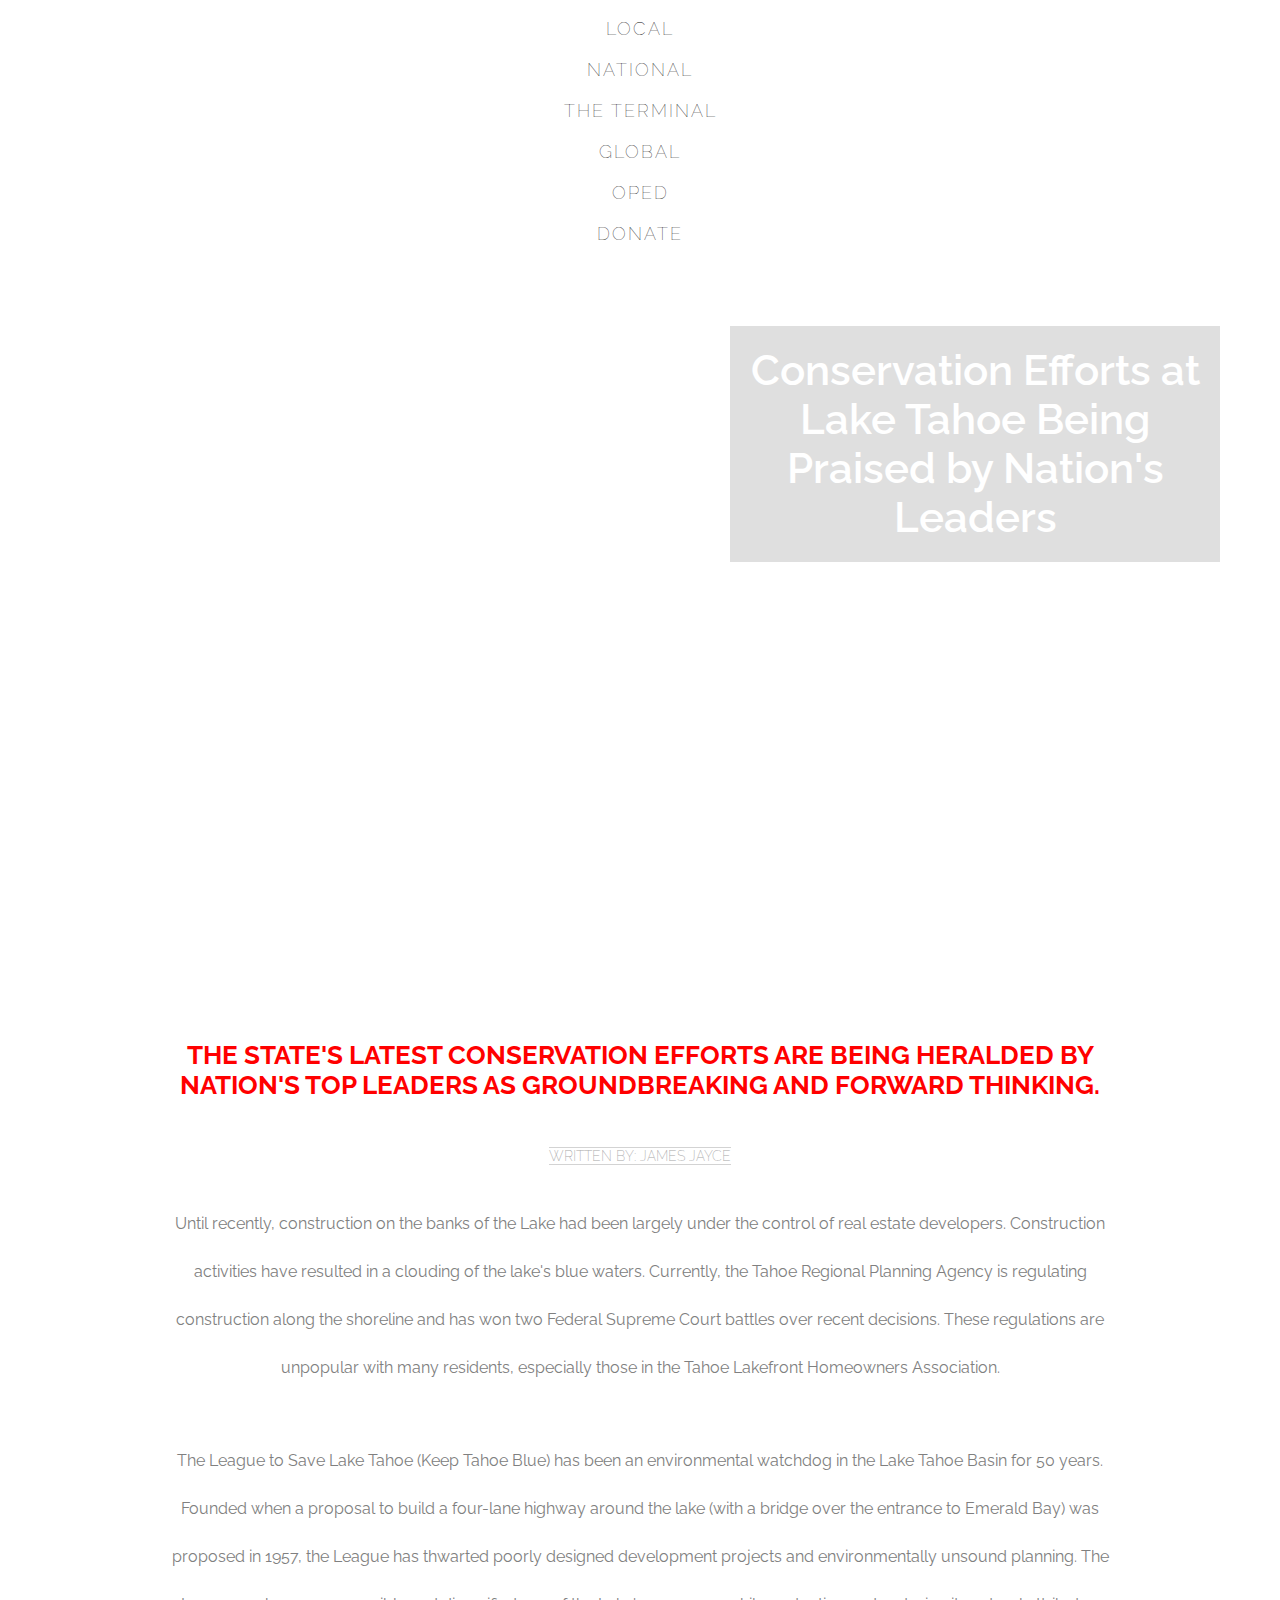
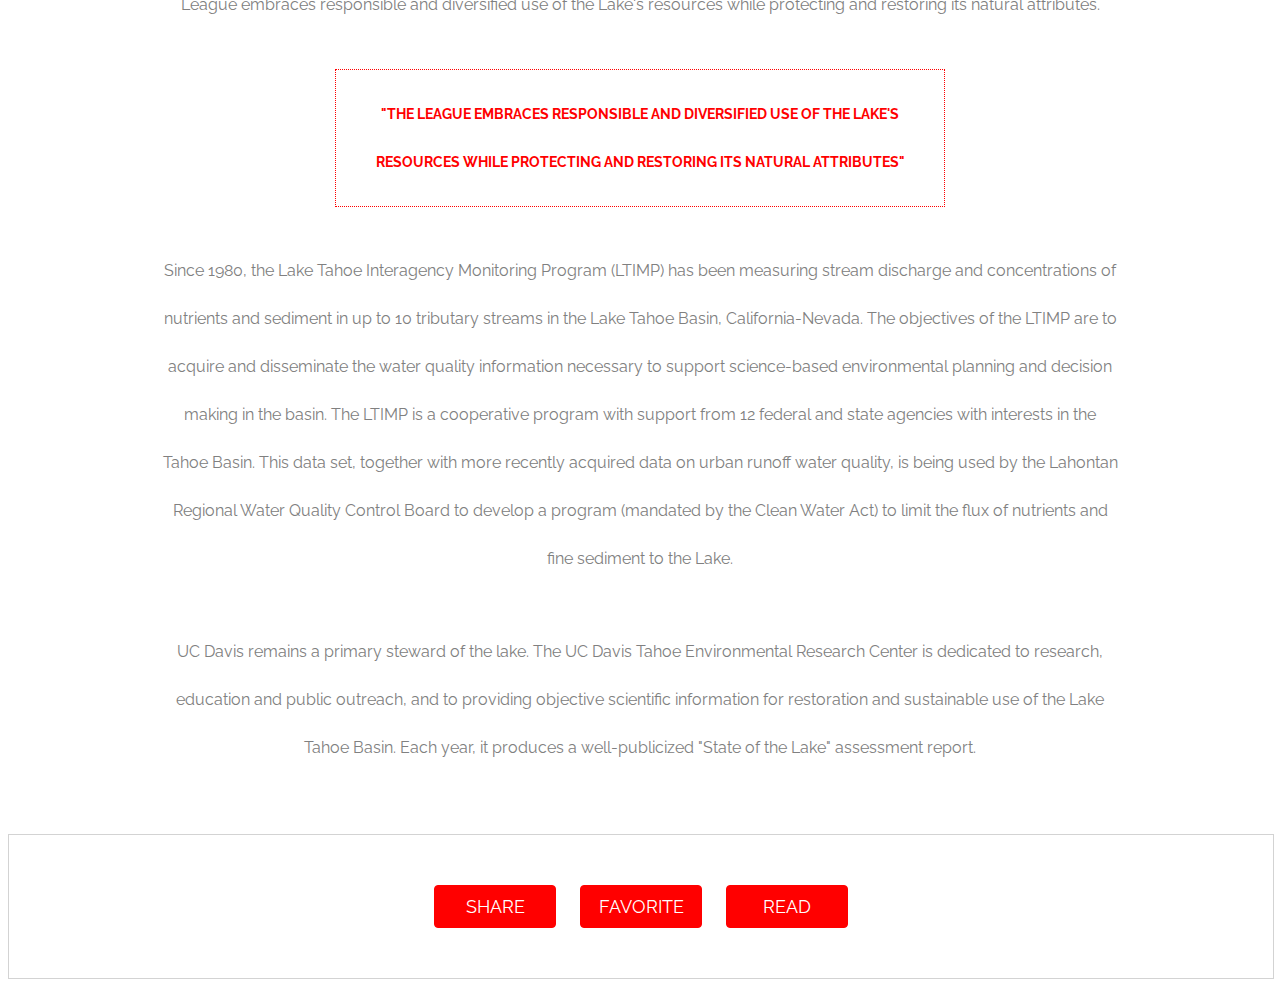
==== canoe/index.html @ c24b3196 "create a canoe page" ====
<!DOCTYPE html>
<html>
<head>
    <title>The Terminal - Your Source for Fact-Based News</title>
    <link href="https://fonts.googleapis.com/css?family=Amatic+SC|Raleway:100,200,600,700" rel="stylesheet">
    <link rel="stylesheet" type="text/css" href="style.css">
</head>
<body>

<nav class="navigation">
    <ul>
        <li>LOCAL</li>
        <li>NATIONAL</li>
        <li class="logo">THE TERMINAL</li>
        <li>GLOBAL</li>
        <li>OPED</li>
        <li class="donate">DONATE</li>
    </ul>
</nav>

<div id="banner">
    <div class="content">
        <h1>Conservation Efforts at Lake Tahoe Being Praised by Nation's Leaders</h1>
    </div>
</div>

<div id="main" class="content">
    <h3>THE STATE'S LATEST CONSERVATION EFFORTS ARE BEING HERALDED BY NATION'S TOP LEADERS AS GROUNDBREAKING AND FORWARD THINKING.</h3>
    <span class="byline">WRITTEN BY: JAMES JAYCE</span>
    <p>Until recently, construction on the banks of the Lake had been largely under the control of real estate developers. Construction activities have resulted in a clouding of the lake's blue waters. Currently, the Tahoe Regional Planning Agency is regulating construction along the shoreline and has won two Federal Supreme Court battles over recent decisions. These regulations are unpopular with many residents, especially those in the Tahoe Lakefront Homeowners Association.</p>

    <p>The League to Save Lake Tahoe (Keep Tahoe Blue) has been an environmental watchdog in the Lake Tahoe Basin for 50 years. Founded when a proposal to build a four-lane highway around the lake (with a bridge over the entrance to Emerald Bay) was proposed in 1957, the League has thwarted poorly designed development projects and environmentally unsound planning. The League embraces responsible and diversified use of the Lake's resources while protecting and restoring its natural attributes.</p>

    <div class="pull-quote">
        <h2>"THE LEAGUE EMBRACES RESPONSIBLE AND DIVERSIFIED USE OF THE LAKE'S RESOURCES WHILE PROTECTING AND RESTORING ITS NATURAL ATTRIBUTES"</h2>
    </div>

    <p>Since 1980, the Lake Tahoe Interagency Monitoring Program (LTIMP) has been measuring stream discharge and concentrations of nutrients and sediment in up to 10 tributary streams in the Lake Tahoe Basin, California-Nevada. The objectives of the LTIMP are to acquire and disseminate the water quality information necessary to support science-based environmental planning and decision making in the basin. The LTIMP is a cooperative program with support from 12 federal and state agencies with interests in the Tahoe Basin. This data set, together with more recently acquired data on urban runoff water quality, is being used by the Lahontan Regional Water Quality Control Board to develop a program (mandated by the Clean Water Act) to limit the flux of nutrients and fine sediment to the Lake.</p>

    <p>UC Davis remains a primary steward of the lake. The UC Davis Tahoe Environmental Research Center is dedicated to research, education and public outreach, and to providing objective scientific information for restoration and sustainable use of the Lake Tahoe Basin. Each year, it produces a well-publicized "State of the Lake" assessment report.</p>
</div>

<div class="share">
    <a href="#">SHARE</a>
    <a href="#">FAVORITE</a>
    <a href="#">READ</a>
</div>

</body>
</html>
---- canoe/style.css ----
body {
    background-color: white;
    font-family: 'Raleway', sans-serif;
}

.navigation ul {
    margin: 0;
    padding: 0;
    text-align: center;
}

.navigation li {
    font-weight: 100;
    letter-spacing: 2px;
    padding: 10px;
    font-size: 18px;
}

#banner {
    background-image: url("https://s3.amazonaws.com/codecademy-content/courses/web-101/unit-6/htmlcss1-img_tahoe.jpeg");
    background-size: cover;
    background-position: bottom center;
    height: 700px;
    width: 100%;
}

#banner .content h1 {
    border: 2px solid white;
    float: right;
    width: 450px;
    margin-right: 50px;
    margin-top: 70px;
    padding: 20px;
    background-color: rgba(150, 150, 150, 0.3);
}

#main {
    margin: 0 auto;
    padding: 40px;
    text-align: center;
    width: 1000px;
    height: 1400px;
}

h1 {
    color: white;
    font-size: 42px;
    font-weight: 600;
    text-align: center;
}

h2 {
    border: 1px dotted red;
    color: red;
    font-size: 14px;
    line-height: 48px;
    padding: 20px 30px;
    margin: 30px 20px;
    text-align: center;
}

h3 {
    color: red;
    font-size: 26px;
    font-weight: 700;
    padding: 20px 10px;
}

p {
    color: grey;
    font-size: 16px;
    line-height: 48px;
    margin-top: 25px;
    padding: 10px 20px;
}

.pull-quote {
    margin: 0 auto;
    width: 650px;
}

.byline {
    border-bottom: 1px solid LightGrey;
    border-top: 1px solid LightGrey;
    color: DarkGrey;
    font-size: 14px;
    font-weight: 200;
}

.share {
    border: 1px solid LightGrey;
    padding: 40px 0px;
    position: relative;
    text-align: center;
    width: 100%;
}

.share a {
    background: red;
    border: 1px solid red;
    border-radius: 4px;
    color: white;
    display: inline-block;
    margin: 10px;
    padding: 10px;
    text-decoration: none;
    font-size: 18px;
    width: 100px;
}

.share a:hover {
    background: white;
    border: 1px solid red;
    color: red;
    font-weight: 600;
}
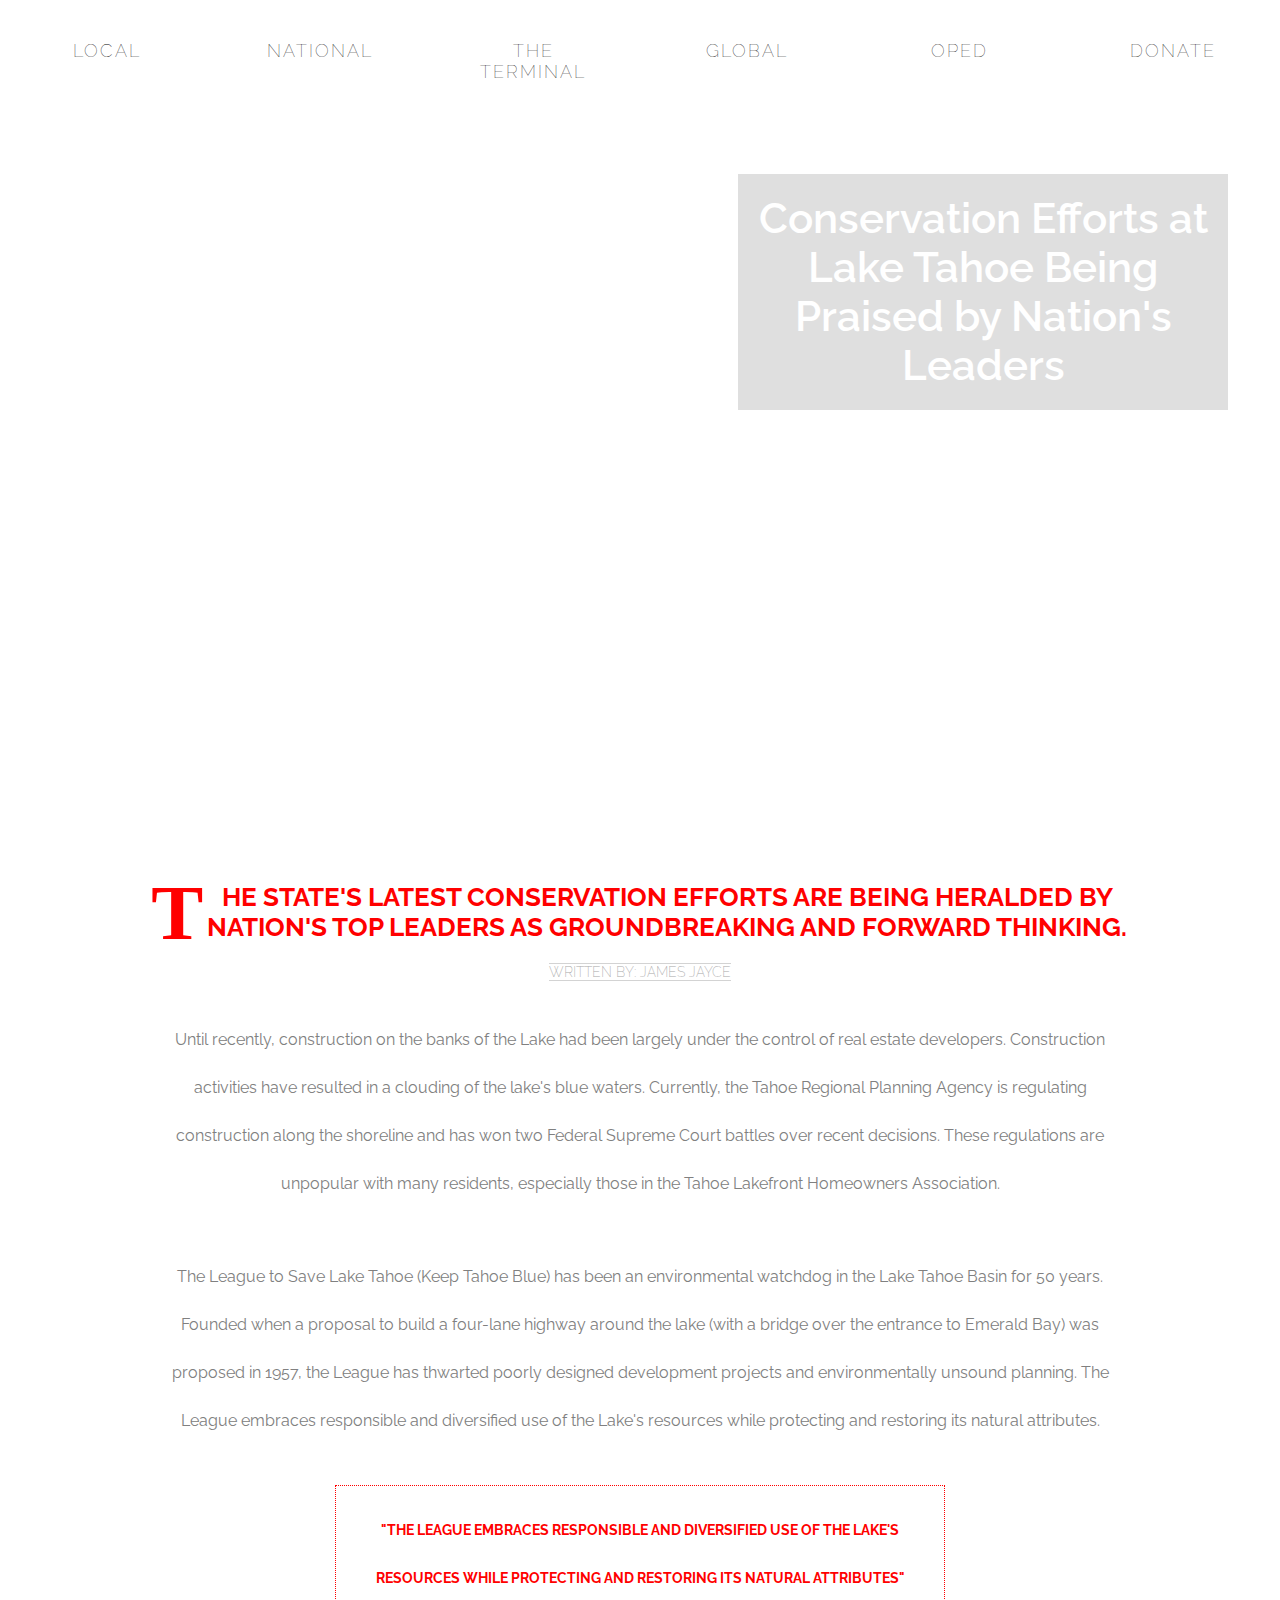
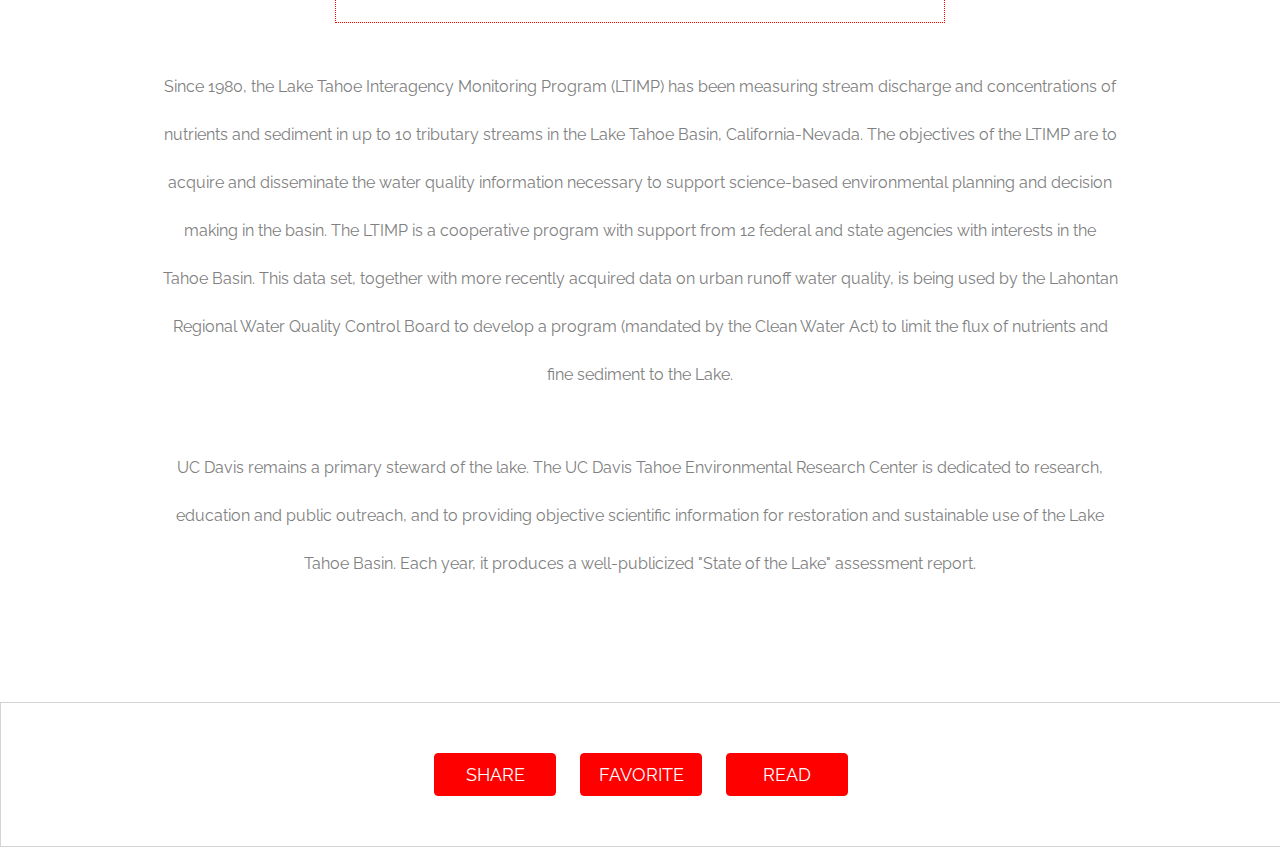
==== commit 33ee9f7f: "change navbar - inline" ====
--- a/canoe/index.html
+++ b/canoe/index.html
@@ -25,7 +25,7 @@
 </div>
 
 <div id="main" class="content">
-    <h3>THE STATE'S LATEST CONSERVATION EFFORTS ARE BEING HERALDED BY NATION'S TOP LEADERS AS GROUNDBREAKING AND FORWARD THINKING.</h3>
+    <h3><span class="differ">T</span>HE STATE'S LATEST CONSERVATION EFFORTS ARE BEING HERALDED BY NATION'S TOP LEADERS AS GROUNDBREAKING AND FORWARD THINKING.</h3>
     <span class="byline">WRITTEN BY: JAMES JAYCE</span>
     <p>Until recently, construction on the banks of the Lake had been largely under the control of real estate developers. Construction activities have resulted in a clouding of the lake's blue waters. Currently, the Tahoe Regional Planning Agency is regulating construction along the shoreline and has won two Federal Supreme Court battles over recent decisions. These regulations are unpopular with many residents, especially those in the Tahoe Lakefront Homeowners Association.</p>
 
--- a/canoe/style.css
+++ b/canoe/style.css
@@ -3,17 +3,32 @@
     font-family: 'Raleway', sans-serif;
 }
 
-.navigation ul {
+/*Reset the default values of user agent stylesheets*/
+* {
     margin: 0;
     padding: 0;
+}
+
+.navigation ul {
+    display: flex;
+    flex-direction: row;
+    justify-content: space-between;
     text-align: center;
+    list-style: none;
 }
 
 .navigation li {
+    width: 200px;
+    justify-content: space-between;
     font-weight: 100;
     letter-spacing: 2px;
+    font-size: 18px;
     padding: 10px;
-    font-size: 18px;
+    margin: 30px;
+}
+
+.navigation li:hover {
+    background-color: #f8f8f8;
 }
 
 #banner {
@@ -24,12 +39,16 @@
     width: 100%;
 }
 
+#banner .content {
+    padding-top: 50px;
+}
+
 #banner .content h1 {
     border: 2px solid white;
     float: right;
     width: 450px;
     margin-right: 50px;
-    margin-top: 70px;
+    /*margin: 0 auto;*/
     padding: 20px;
     background-color: rgba(150, 150, 150, 0.3);
 }
@@ -66,6 +85,13 @@
     padding: 20px 10px;
 }
 
+.differ {
+    float: left;
+    width: 0.7em;
+    font-size: 300%;
+    font-family: algerian;
+    line-height: 80%;
+}
 p {
     color: grey;
     font-size: 16px;
